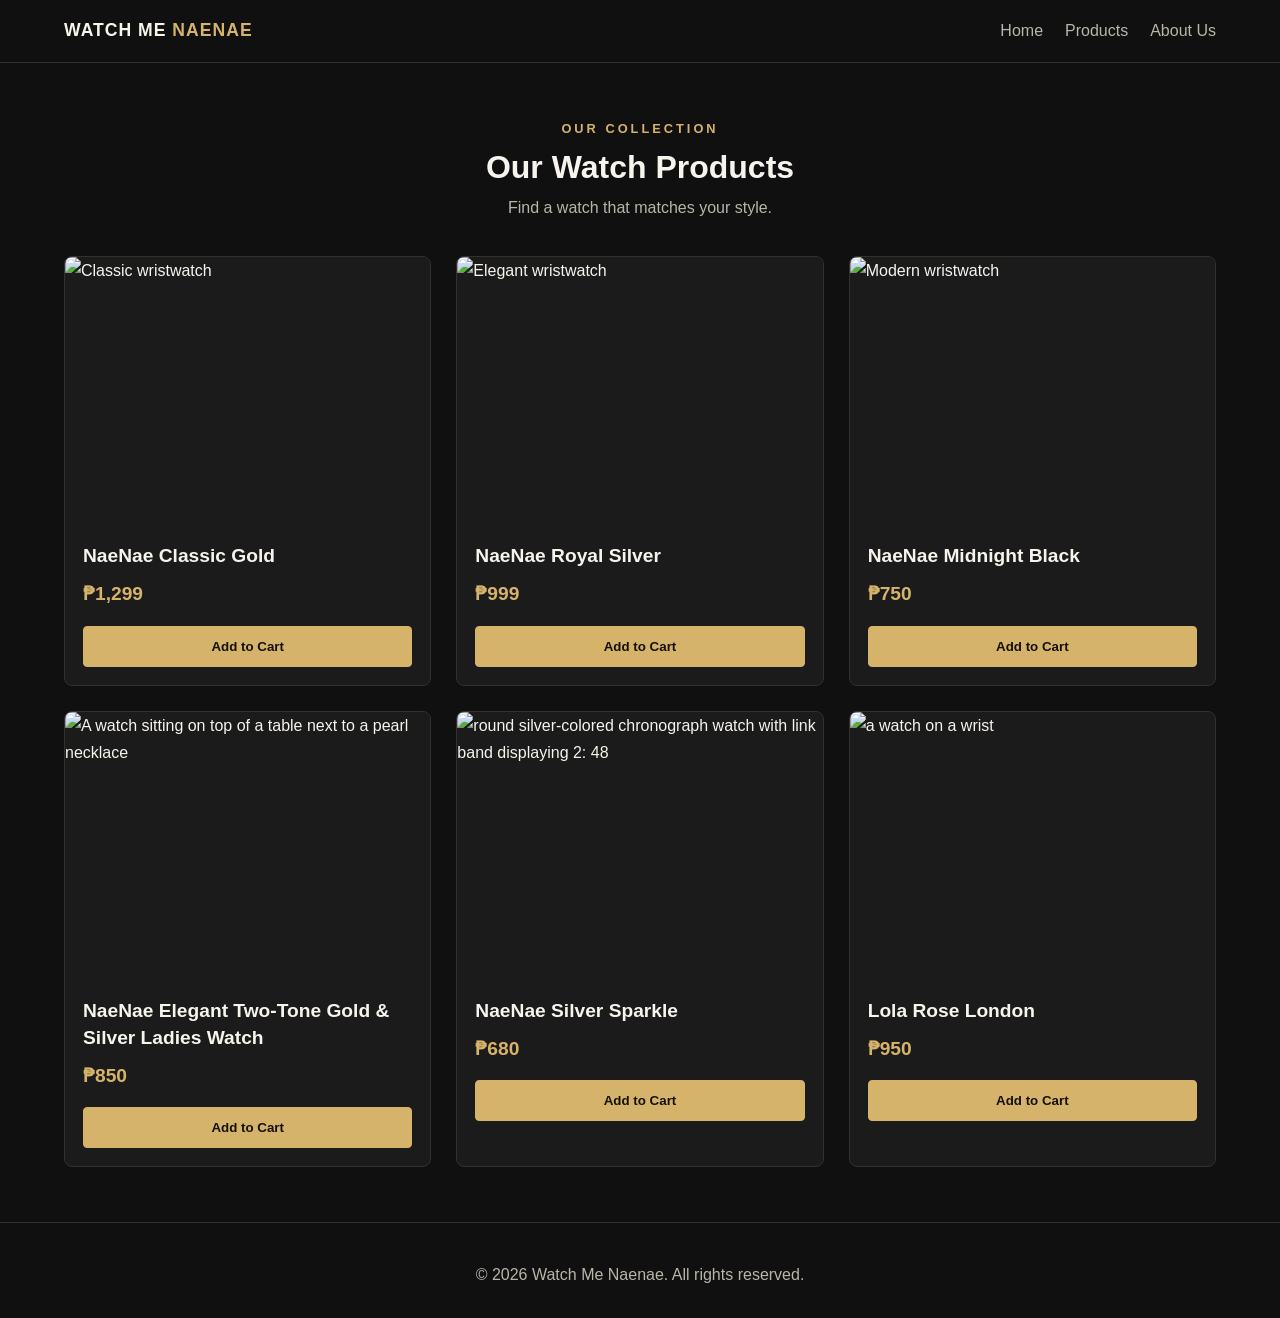
==== products.html @ d10b3634 "add style" ====
<!DOCTYPE html>
<html lang="en">
<head>
    <meta charset="UTF-8">
    <meta name="viewport" content="width=device-width, initial-scale=1.0">
    <title>Products | Watch Me Naenae</title>
    <link rel="stylesheet" href="styles.css">
</head>
<body>

<header>
    <nav class="navbar">
        <a class="logo" href="home.html">WATCH ME <span>NAENAE</span></a>
        <div class="nav-links">
            <a href="home.html">Home</a>
            <a href="products.html">Products</a>
            <a href="about.html">About Us</a>
        </div>
    </nav>
</header>

<main class="section">
    <p class="eyebrow">OUR COLLECTION</p>
    <h1>Our Watch Products</h1>
    <p class="section-intro">Find a watch that matches your style.</p>

    <div class="products-grid">
        <article class="product-card">
            <img
                src="https://images.unsplash.com/photo-1523275335684-37898b6baf30?auto=format&fit=crop&w=700&q=80"
                alt="Classic wristwatch">
            <div class="product-info">
                <h3> NaeNae Classic Gold</h3>
                <p class="price">₱1,299</p>
                <button class="btn add-cart"
                    data-name=" NaeNae Classic Gold" data-price="1299">
                    Add to Cart
                </button>
            </div>
        </article>

        <article class="product-card">
            <img
                src="https://images.unsplash.com/photo-1524805444758-089113d48a6d?auto=format&fit=crop&w=700&q=80"
                alt="Elegant wristwatch">
            <div class="product-info">
                <h3> NaeNae Royal Silver</h3>
                <p class="price">₱999</p>
                <button class="btn add-cart"
                    data-name=" NaeNae Royal Silver" data-price="999">
                    Add to Cart
                </button>
            </div>
        </article>

        <article class="product-card">
            <img
                src="https://images.unsplash.com/photo-1523170335258-f5ed11844a49?auto=format&fit=crop&w=700&q=80"
                alt="Modern wristwatch">
            <div class="product-info">
                <h3> NaeNae Midnight Black</h3>
                <p class="price">₱750</p>
                <button class="btn add-cart"
                    data-name=" NaeNae Midnight Black" data-price="750">
                    Add to Cart
                </button>
            </div>
        </article>

        <article class="product-card">
            <img
                src="https://plus.unsplash.com/premium_photo-1728759440467-d710b7073761?fm=jpg&q=60&w=3000&auto=format&fit=crop&ixlib=rb-4.1.0&ixid=NHwxMjA3fDA%3D"
                alt="A watch sitting on top of a table next to a pearl necklace">
            <div class="product-info">
                <h3> NaeNae Elegant Two-Tone Gold & Silver Ladies Watch</h3>
                <p class="price">₱850</p>
                <button class="btn add-cart"
                    data-name=" NaeNae Elegant Two-Tone Gold & Silver Ladies Watch" data-price="850">
                    Add to Cart
                </button>
            </div>
        </article>

             <article class="product-card">
            <img
                src="https://images.unsplash.com/photo-1549972574-8e3e1ed6a347?fm=jpg&q=60&w=3000&auto=format&fit=crop&ixlib=rb-4.1.0&ixid=NHwxMjA3fDA%3D"
                alt="round silver-colored chronograph watch with link band displaying 2: 48">
            <div class="product-info">
                <h3> NaeNae Silver Sparkle</h3>
                <p class="price">₱680</p>
                <button class="btn add-cart"
                    data-name="NaeNae Silver Sparkle" data-price="680">
                    Add to Cart
                </button>
            </div>
        </article>

        <article class="product-card">
            <img
                src="https://images.unsplash.com/photo-1658973071321-da9445c620c3?fm=jpg&q=60&w=3000&auto=format&fit=crop&ixlib=rb-4.1.0&ixid=NHwxMjA3fDA%3D"
                alt="a watch on a wrist">
            <div class="product-info">
                <h3> Lola Rose London</h3>
                <p class="price">₱950</p>
                <button class="btn add-cart"
                    data-name="Lola Rose London" data-price="950">
                    Add to Cart
                </button>
            </div>
        </article>
    </div>

    <div class="cart-details" id="cart-details">
        <h2>Your Shopping Cart</h2>
        <ul id="cart-items"></ul>
        <p>Total: <strong id="cart-total">₱0</strong></p>
        <button class="btn" id="clear-cart">Clear Cart</button>
    </div>
</main>

<footer>
    <p>&copy; 2026 Watch Me Naenae. All rights reserved.</p>
</footer>

<script src="script.js"></script>
</body>
</html>
---- styles.css ----
:root {
    --bg: #101010;
    --surface: #1b1b1b;
    --text: #f7f4ed;
    --muted: #b9b5aa;
    --gold: #d6b36a;
    --border: #35312a;
}

body.light-theme {
    --bg: #f7f5ef;
    --surface: #ffffff;
    --text: #222222;
    --muted: #666666;
    --gold: #98701f;
    --border: #ded8ca;
}

/* GENERAL SETTINGS */

* {
    margin: 0;
    padding: 0;
    box-sizing: border-box;
}

html {
    scroll-behavior: smooth;
    scroll-padding-top: 90px;
}

body {
    font-family: Arial, sans-serif;
    background: var(--bg);
    color: var(--text);
    line-height: 1.7;
    transition: background 0.3s, color 0.3s;
    overflow-x: hidden;
}

a {
    color: inherit;
}

img {
    display: block;
    max-width: 100%;
}

/* NAVIGATION BAR */

.navbar {
    position: sticky;
    top: 0;
    z-index: 10;
    display: flex;
    justify-content: space-between;
    align-items: center;
    gap: 20px;
    flex-wrap: wrap;
    padding: 16px 5%;
    background: var(--bg);
    border-bottom: 1px solid var(--border);
}

.logo {
    font-size: 1.1rem;
    font-weight: bold;
    text-decoration: none;
    letter-spacing: 1px;
}

.logo span,
.hero h1 span {
    color: var(--gold);
}

.nav-links {
    display: flex;
    flex-wrap: wrap;
    gap: 22px;
}

.nav-links a {
    text-decoration: none;
    color: var(--muted);
    transition: color 0.2s;
}

.nav-links a:hover {
    color: var(--gold);
}

.cart {
    color: var(--gold);
    text-decoration: none;
    font-weight: bold;
}

/* HERO SECTION */

.hero {
    min-height: 75vh;
    display: flex;
    align-items: center;
    padding: 70px 8%;
    background:
        linear-gradient(
            90deg,
            #101010 10%,
            #101010dd 48%,
            #10101044
        ),
        url("https://images.unsplash.com/photo-1547996160-81dfa63595aa?auto=format&fit=crop&w=1800&q=85")
        center / cover no-repeat;
}

.hero-content {
    max-width: 650px;
}

.eyebrow,
.category {
    color: var(--gold);
    font-size: 0.8rem;
    letter-spacing: 3px;
    font-weight: bold;
}

.hero h1 {
    font-size: clamp(2.8rem, 6vw, 5rem);
    line-height: 1.1;
    margin: 18px 0;
}

.hero-content > p:not(.eyebrow) {
    color: #ddd;
    max-width: 500px;
    margin-bottom: 28px;
}

/* BUTTONS */

.btn {
    display: inline-block;
    padding: 12px 20px;
    background: var(--gold);
    color: #15120b;
    border: 1px solid var(--gold);
    border-radius: 4px;
    font-weight: bold;
    cursor: pointer;
    text-decoration: none;
    text-align: center;
    transition: 0.2s;
}

.btn:hover {
    filter: brightness(1.12);
    transform: translateY(-2px);
}

/* GENERAL SECTIONS */

.section {
    width: 100%;
    padding: 55px 5%;
    text-align: center;
}

.section h2 {
    font-size: clamp(2rem, 4vw, 3rem);
    margin: 10px 0;
}

.section-intro {
    color: var(--muted);
    margin-bottom: 25px;
}

/* PRODUCT GRID */

.products-grid {
    display: grid;
    grid-template-columns: repeat(3, minmax(0, 1fr));
    gap: 25px;
    width: 100%;
    max-width: 1400px;
    margin: 35px auto 0;
    align-items: stretch;
}

/* PRODUCT CARDS */

.product-card {
    min-width: 0;
    width: 100%;
    background: var(--surface);
    border: 1px solid var(--border);
    border-radius: 8px;
    overflow: hidden;
    text-align: left;
    transition: transform 0.2s, border-color 0.2s;
}

.product-card:hover {
    transform: translateY(-5px);
    border-color: var(--gold);
}

/* PRODUCT IMAGES */

.product-card img {
    display: block;
    width: 100%;
    max-width: 100%;
    height: 260px;
    object-fit: cover;
    object-position: center;
    background: var(--surface);
}

/* PRODUCT DETAILS */

.product-info {
    padding: 18px;
}

.category {
    font-size: 0.68rem;
    letter-spacing: 1.5px;
}

.product-info h3 {
    margin: 8px 0;
    font-size: 1.2rem;
    line-height: 1.4;
    overflow-wrap: break-word;
}

.price {
    color: var(--gold);
    font-size: 1.2rem;
    font-weight: bold;
    margin-bottom: 15px;
}

/* ADD TO CART BUTTON */

.add-cart {
    width: 100%;
    display: block;
}

/* SHOPPING CART */

.cart-details {
    display: none;
    text-align: left;
    width: 100%;
    max-width: 600px;
    margin: 35px auto 0;
    padding: 25px;
    border: 1px solid var(--border);
    border-radius: 8px;
    background: var(--surface);
}

.cart-details.visible {
    display: block;
}

.cart-details h3,
.cart-details p {
    margin-bottom: 12px;
}

#cart-items {
    padding-left: 22px;
    margin-bottom: 15px;
}

.secondary {
    margin-top: 10px;
}

/* ABOUT SECTION */

.about-section {
    display: grid;
    grid-template-columns: 1.4fr 1fr;
    align-items: center;
    gap: 40px;
    text-align: left;
    background: var(--surface);
}

.about-content p:not(.eyebrow) {
    color: var(--muted);
    margin: 15px 0;
    text-align: justify;
}

.about-highlight {
    border: 1px solid var(--gold);
    padding: 35px 20px;
    text-align: center;
}

.about-highlight span {
    color: var(--gold);
    font-size: 3rem;
    font-weight: bold;
}

.about-highlight h3 {
    font-size: 1.6rem;
    margin: 12px 0;
}

/* SETTINGS */

.settings-card {
    width: 100%;
    max-width: 500px;
    margin: 30px auto 0;
    padding: 30px;
    text-align: left;
    background: var(--surface);
    border: 1px solid var(--border);
    border-radius: 8px;
}

.settings-card label {
    display: block;
    margin: 18px 0 8px;
    font-weight: bold;
}

.settings-card select {
    width: 100%;
    padding: 12px;
    color: var(--text);
    background: var(--bg);
    border: 1px solid var(--border);
    border-radius: 4px;
}

.settings-card .btn {
    margin-top: 24px;
    width: 100%;
}

#settings-message {
    margin-top: 15px;
    color: var(--gold);
}

/* TEAM SECTION */

.team-section {
    text-align: center;
    background: var(--bg);
}

.team-section h2 {
    color: var(--gold);
    font-size: 2.4rem;
    margin: 12px 0;
}

.team-description {
    max-width: 650px;
    margin: 0 auto 35px;
    color: var(--muted);
}

.team-photo {
    display: flex;
    justify-content: center;
    align-items: flex-start;
    gap: 20px;
    flex-wrap: wrap;
    margin-top: 20px;
}

.team-photo img {
    width: 220px;
    max-width: 100%;
    height: 250px;
    object-fit: cover;
    border-radius: 10px;
    border: 2px solid #d4af37;
}

.team-name {
    color: var(--gold);
    font-size: 1.8rem;
    margin-top: 20px;
}

.team-photo h3 {
    color: var(--gold);
    font-size: 1.5rem;
    margin-bottom: 8px;
}

.team-photo p {
    color: var(--muted);
}

/* FOOTER */

footer {
    text-align: center;
    padding: 30px 20px;
    border-top: 1px solid var(--border);
    color: var(--muted);
}

footer p {
    margin-top: 8px;
}

/* TABLETS AND SMALL LAPTOPS */

@media (max-width: 1000px) {
    .products-grid {
        grid-template-columns: repeat(2, minmax(0, 1fr));
        gap: 20px;
    }

    .about-section {
        grid-template-columns: 1fr;
    }

    .hero {
        padding: 60px 6%;
    }
}

/* MOBILE PHONES */

@media (max-width: 600px) {
    .navbar {
        justify-content: center;
        padding: 15px 4%;
        gap: 12px;
    }

    .nav-links {
        justify-content: center;
        gap: 12px;
    }

    .hero {
        min-height: 65vh;
        padding: 45px 6%;
        background-position: center;
    }

    .hero h1 {
        font-size: 2.6rem;
    }

    .products-grid {
        grid-template-columns: 1fr;
        gap: 20px;
        margin-top: 25px;
    }

    .product-card img {
        height: 250px;
    }

    .section {
        padding: 40px 5%;
    }

    .section h2 {
        font-size: 2rem;
    }

    .product-info {
        padding: 16px;
    }

    .about-section {
        gap: 25px;
    }

    .about-highlight {
        padding: 25px 15px;
    }

    .settings-card {
        padding: 20px;
    }

    .team-section h2 {
        font-size: 1.9rem;
    }

    .team-photo {
        padding: 12px;
    }

    .team-photo img {
        max-height: 350px;
    }
}
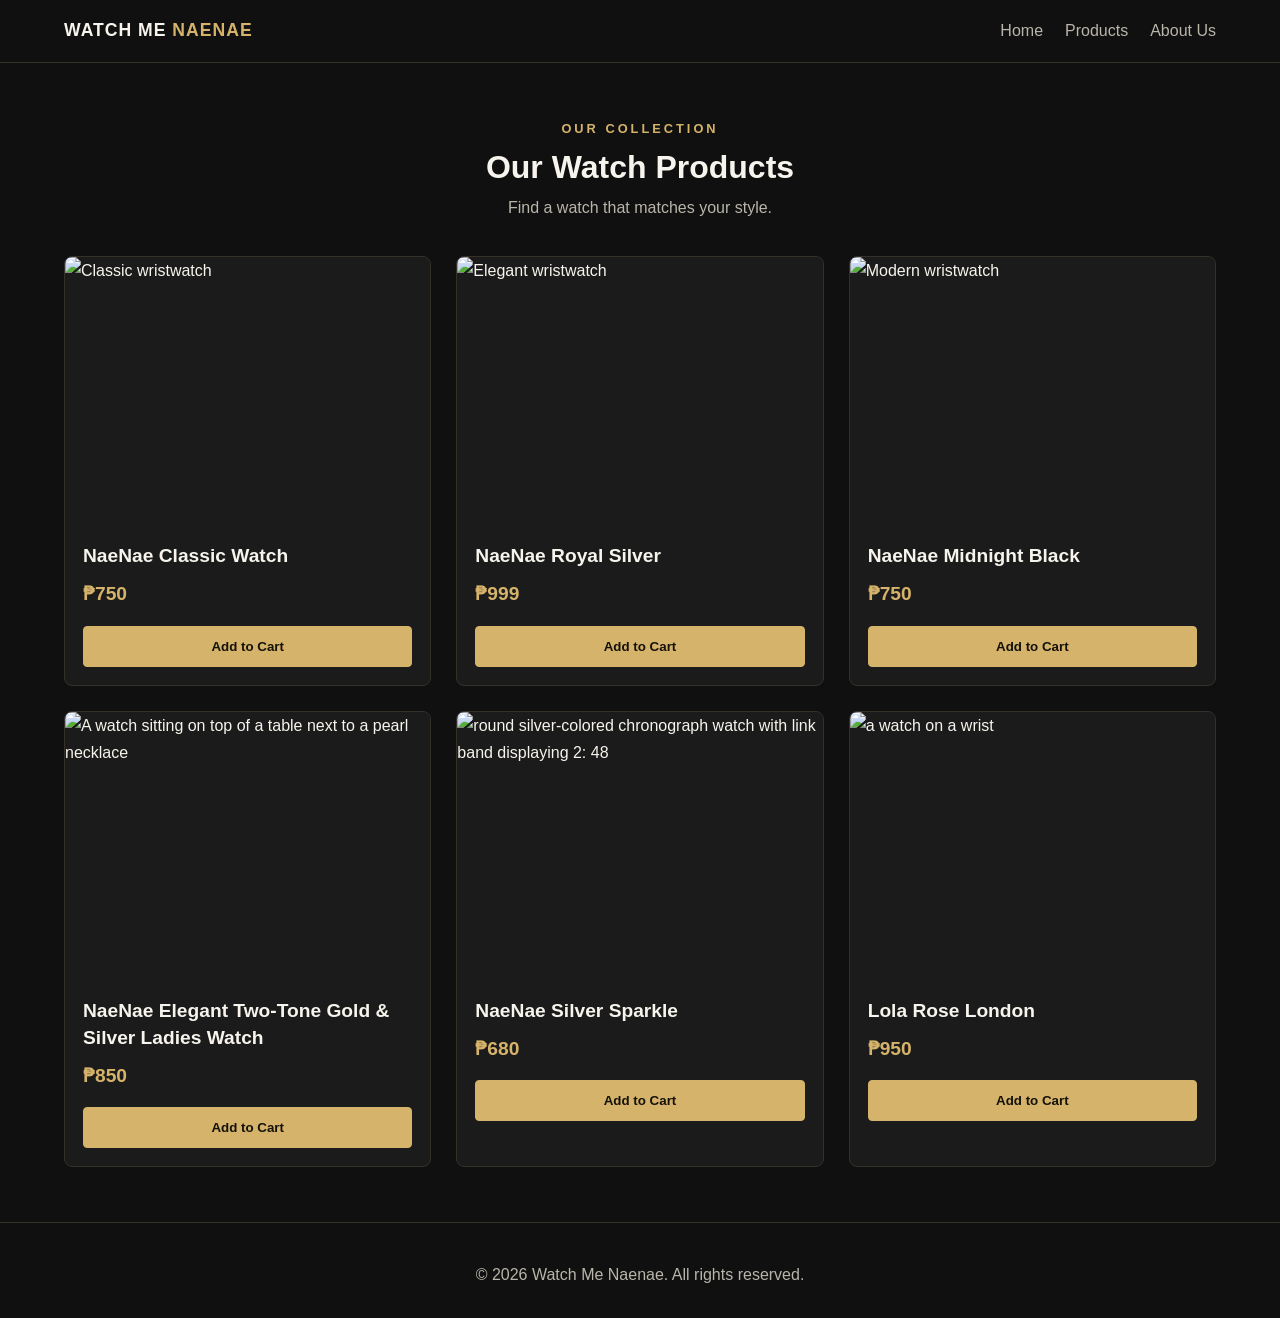
==== commit 80a300dc: "add style" ====
--- a/products.html
+++ b/products.html
@@ -31,10 +31,10 @@
                 src="https://images.unsplash.com/photo-1523275335684-37898b6baf30?auto=format&fit=crop&w=700&q=80"
                 alt="Classic wristwatch">
             <div class="product-info">
-                <h3> NaeNae Classic Gold</h3>
-                <p class="price">₱1,299</p>
+                <h3> NaeNae Classic Watch</h3>
+                <p class="price">₱750</p>
                 <button class="btn add-cart"
-                    data-name=" NaeNae Classic Gold" data-price="1299">
+                    data-name=" NaeNae Classic Watch" data-price="750">
                     Add to Cart
                 </button>
             </div>
